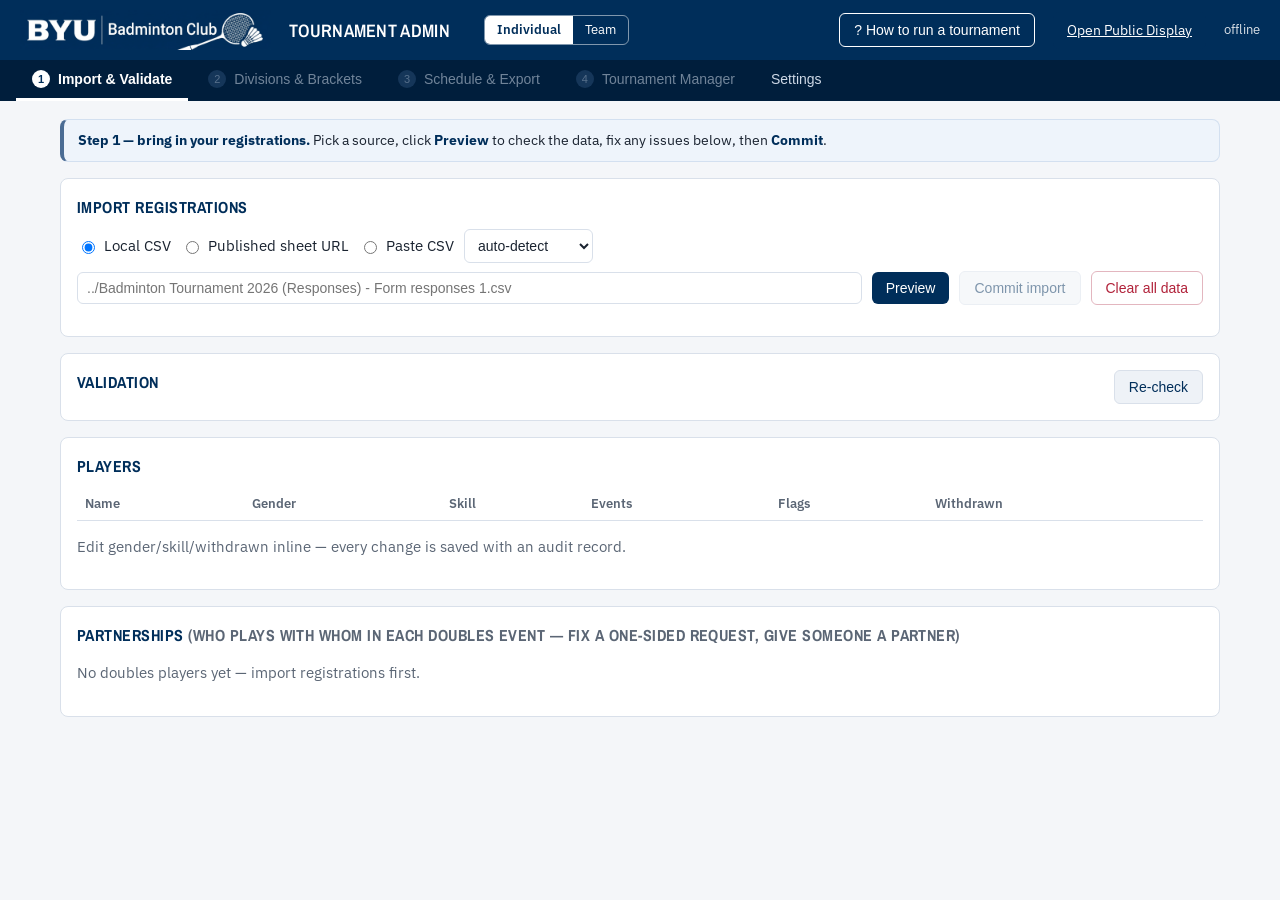
==== web/admin.html @ 0afbe43e "Show and edit partnerships per event on the import page. The import screen listed players with their" ====
<!DOCTYPE html>
<html lang="en">
<head>
  <meta charset="utf-8">
  <meta name="viewport" content="width=device-width, initial-scale=1">
  <title>BYU Badminton Tournament — Admin</title>
  <link rel="icon" href="assets/logo.png">
  <link rel="stylesheet" href="css/fonts.css">
  <link rel="stylesheet" href="css/app.css">
  <link rel="stylesheet" href="css/bracket.css">
</head>
<body>
  <header class="topbar">
    <img class="logo" src="assets/logo.png" alt="BYU Badminton Club">
    <span class="title">Tournament Admin</span>
    <span class="mode-toggle" id="mode-toggle" title="Individual events vs a team competition">
      <button data-mode="individual" class="active">Individual</button>
      <button data-mode="team">Team</button>
    </span>
    <span class="spacer"></span>
    <button class="btn ghost" id="btn-help" style="color:#fff;border-color:#fff">? How to run a tournament</button>
    <a class="btn ghost" href="/public" target="_blank" style="color:#fff;border-color:#fff">Open Public Display</a>
    <span class="status" id="status">connecting…</span>
  </header>

  <div class="modal-back" id="help-modal">
    <div class="modal" style="width:560px">
      <h3>How to run a tournament</h3>
      <ol class="help-list" style="font-size:14px;line-height:1.6">
        <li><b>Import &amp; Validate</b> — paste your published Google Sheet CSV URL (or a local file / pasted CSV), click <b>Preview</b>, review the validation list, fix any gender/skill inline, then <b>Commit</b>.</li>
        <li><b>Divisions &amp; Brackets</b> — click <b>Build divisions &amp; pairs</b>. Or make a <b>Custom bracket</b> by typing players in. Use <b>Plan</b> on a division to compare formats and time estimates, then approve one. Enter results by clicking a match. <b>Finalize</b> to lock a bracket.</li>
        <li><b>Schedule &amp; Export</b> — <b>Generate schedule</b> (warm-up/buffer/rest built in, no player double-booked), check for conflicts, and export CSVs.</li>
        <li><b>Settings</b> — set courts, day start, slot timing, and match format. These feed the scheduler and planner. No code needed.</li>
        <li>Open the <b>Public Display</b> on a second monitor — it mirrors everything live with Overview / Bracket / Standings / Schedule tabs.</li>
      </ol>
      <p class="muted">Tip: import a file from <code>sample_data/</code> to practice with fake data first.</p>
      <div class="actions"><button class="btn" data-act="close-help">Got it</button></div>
    </div>
  </div>

  <div class="tabs" id="tabs">
    <button data-tab="import" class="active"><span class="dot">1</span> Import &amp; Validate</button>
    <button data-tab="draw"><span class="dot">2</span> Divisions &amp; Brackets</button>
    <button data-tab="schedule"><span class="dot">3</span> Schedule &amp; Export</button>
    <button data-tab="manage"><span class="dot">4</span> Tournament Manager</button>
    <button data-tab="settings">Settings</button>
  </div>

  <main>
    <!-- IMPORT -->
    <section class="tab-panel active" id="tab-import">
      <div class="guide" id="guide-import">
        <div><b>Step 1 — bring in your registrations.</b> Pick a source, click
        <b>Preview</b> to check the data, fix any issues below, then <b>Commit</b>.
        <span id="guide-import-status"></span></div></div>
      <div class="card">
        <h2>Import registrations</h2>
        <div class="row">
          <label class="inline"><input type="radio" name="src" value="file" checked> Local CSV</label>
          <label class="inline"><input type="radio" name="src" value="url"> Published sheet URL</label>
          <label class="inline"><input type="radio" name="src" value="text"> Paste CSV</label>
          <select id="schema">
            <option value="auto">auto-detect</option>
            <option value="legacy">legacy form</option>
            <option value="strict">strict pair form</option>
          </select>
        </div>
        <div class="row" style="margin-top:8px">
          <input id="ref" style="flex:1;min-width:320px"
                 placeholder="../Badminton Tournament 2026 (Responses) - Form responses 1.csv">
          <button class="btn" id="btn-preview">Preview</button>
          <button class="btn secondary" id="btn-commit" disabled>Commit import</button>
          <button class="btn danger" id="btn-clear-import" style="margin-left:auto">Clear all data</button>
        </div>
        <p class="muted" id="import-stats"></p>
      </div>

      <div class="card">
        <h2>Validation <span id="val-counts" class="muted"></span>
          <button class="btn secondary no-print" id="btn-revalidate" style="float:right">Re-check</button></h2>
        <div id="issues"></div>
      </div>

      <div class="card">
        <h2>Players <span class="muted" id="player-count"></span></h2>
        <div style="max-height:420px;overflow:auto">
          <table id="players">
            <thead><tr><th>Name</th><th>Gender</th><th>Skill</th><th>Events</th>
              <th>Flags</th><th>Withdrawn</th></tr></thead>
            <tbody></tbody>
          </table>
        </div>
        <p class="muted">Edit gender/skill/withdrawn inline — every change is saved with an audit record.</p>
      </div>

      <div class="card" id="partnerships-card">
        <h2>Partnerships <span class="muted">(who plays with whom in each doubles event — fix a one-sided request, give someone a partner)</span></h2>
        <p class="explainer" id="partnerships-note"></p>
        <div id="partnerships-body"></div>
      </div>
    </section>

    <!-- DRAW -->
    <section class="tab-panel" id="tab-draw">
      <div class="guide" id="guide-draw">
        <div><b>Step 2 — build divisions and pick a format.</b> Build from imported
        data or make a <b>Custom bracket</b>. Hit <b>Plan</b> on a division to
        compare formats + times, approve one, then click matches to enter results.
        <span id="guide-draw-status"></span></div></div>

      <!-- TEAM MODE: entries kept intact; teams are bags of registrations -->
      <div id="team-panel" style="display:none">
        <div class="card">
          <h2>Team format <span class="muted">(what a team-vs-team tie plays)</span></h2>
          <div class="row">
            <label class="inline">Scope
              <select id="tf-scope">
                <option value="single">Single event</option>
                <option value="multi">Multi-event (Sudirman-style)</option>
              </select></label>
            <label class="inline" id="tf-single-wrap">Event
              <select id="tf-event"><option>MS</option><option>WS</option>
                <option>MD</option><option>WD</option><option selected>XD</option></select></label>
            <span id="tf-multi-wrap" style="display:none">Events:
              <label class="inline"><input type="checkbox" class="tf-ev" value="MS">MS</label>
              <label class="inline"><input type="checkbox" class="tf-ev" value="WS">WS</label>
              <label class="inline"><input type="checkbox" class="tf-ev" value="MD">MD</label>
              <label class="inline"><input type="checkbox" class="tf-ev" value="WD">WD</label>
              <label class="inline"><input type="checkbox" class="tf-ev" value="XD" checked>XD</label>
            </span>
          </div>
          <div class="row" style="margin-top:6px">
            <label class="inline">Play
              <select id="tf-play"><option value="sequential">Sequential (shared courts)</option>
                <option value="concurrent">Concurrent (dual-meet)</option></select></label>
            <label class="inline">Dead rubbers
              <select id="tf-dead"><option value="stop">Stop at clinch</option>
                <option value="all">Play all</option></select></label>
            <label class="inline">Rank teams by
              <select id="tf-rank"><option value="tie_wins">Ties won</option>
                <option value="league_points">League points</option>
                <option value="rubbers">Rubbers won</option></select></label>
            <label class="inline" id="tf-draw-wrap"><input type="checkbox" id="tf-draw"> Allow draws</label>
          </div>
          <p class="muted">A tie matches each team's entries by event and rank (strongest vs strongest); first to win the majority of rubbers wins. Uneven entry counts just play the matchable ones — the rest are flagged below.</p>
        </div>

        <div class="card">
          <h2>Team builder <span class="muted">(split the registrations into teams — pairs stay intact)</span></h2>
          <div class="row">
            <label class="inline">Teams <input id="tb-numteams" type="number" min="2" max="32" value="4" style="width:70px"></label>
            <label class="inline">or entries/team <input id="tb-persize" type="number" min="2" placeholder="opt" style="width:70px"></label>
            <label class="inline">Method
              <select id="tb-method">
                <option value="balanced">Balanced by rating (recommended)</option>
                <option value="snake">Snake draft by rating</option>
                <option value="random">Random</option>
                <option value="by_club">By club / school / company</option>
              </select></label>
            <label class="inline">Team type
              <select id="tb-type">
                <option value="mixed">Mixed</option>
                <option value="mens">Men's</option>
                <option value="womens">Women's</option>
                <option value="open">Open</option>
              </select></label>
            <label class="inline">Shuffle <input id="tb-seed" type="number" value="1" style="width:64px" title="Random shuffle number — same number reproduces the same random split"></label>
            <button class="btn" id="tb-preview">Preview teams</button>
          </div>
          <div class="row" style="margin-top:8px">
            <label class="inline">Event label <input id="tb-label" value="Team Event" style="width:180px"></label>
            <label class="inline">Draw format
              <select id="tb-format"><option>single_elim</option><option>double_elim</option>
                <option>round_robin</option><option>group_knockout</option></select></label>
            <button class="btn secondary" id="tb-commit">Create team division</button>
          </div>
          <div id="tb-grid"></div>
          <div id="tb-warnings"></div>
          <div id="tb-preview-out" class="team-preview"></div>
        </div>
      </div>

      <div id="indiv-build">
      <div class="card">
        <h2>Build divisions</h2>
        <div class="row">
          <label class="inline">Random seed (pairing): <input id="group-seed" type="number" value="2026" style="width:110px"></label>
          <button class="btn" id="btn-build">Build divisions &amp; pairs</button>
          <button class="btn danger" id="btn-clear-divisions" style="margin-left:auto">Clear divisions &amp; brackets</button>
        </div>
        <div id="group-notes" class="muted" style="margin-top:8px"></div>
      </div>

      <div class="card" id="pairs-card">
        <h2>Pairs <span class="muted">(check who plays with whom — move players, shuffle, re-pair)</span></h2>
        <div class="row">
          <label class="inline">Event <select id="pairs-event"></select></label>
          <label class="inline">Shuffle <input id="pairs-seed" type="number" value="1" style="width:70px" title="Same number reproduces the same shuffle"></label>
          <button class="btn secondary" id="pairs-shuffle">Shuffle this event</button>
          <button class="btn secondary" id="pairs-auto">Re-pair from registrations</button>
          <span class="muted" id="pairs-meta"></span>
        </div>
        <p class="explainer" id="pairs-note"></p>
        <div id="pairs-body"></div>
      </div>

      <div class="card">
        <h2>Custom bracket <span class="muted">(type players in yourself — no import needed)</span></h2>
        <div class="row">
          <label class="inline">Name <input id="cb-label" placeholder="e.g. Saturday Open" style="width:180px"></label>
          <label class="inline">Type
            <select id="cb-kind">
              <option value="player">Singles (players)</option>
              <option value="pair">Doubles (pairs)</option>
            </select></label>
          <label class="inline">Event
            <select id="cb-event"><option>MS</option><option>WS</option>
              <option>MD</option><option>WD</option><option>XD</option></select></label>
          <label class="inline">Format
            <select id="cb-format"><option>single_elim</option><option>double_elim</option>
              <option>round_robin</option><option>group_knockout</option></select></label>
        </div>
        <p class="explainer" id="cb-format-help"></p>
        <p class="muted" style="margin:8px 0 4px">One entrant per line. Singles: <code>First Last</code> or <code>First Last:skill</code>. Doubles: <code>Player A / Player B</code>.</p>
        <textarea id="cb-entries" rows="5" style="width:100%;font-family:monospace"
          placeholder="Alice Ace:8&#10;Bob Best:6&#10;Carol Lin:7&#10;Dan Kim:5"></textarea>
        <div class="row" style="margin-top:8px"><button class="btn" id="btn-custom">Create custom bracket</button></div>
        <p class="explainer" id="cb-note"></p>
      </div>
      </div><!-- /indiv-build -->

      <div class="card">
        <h2>Divisions</h2>
        <table id="divisions">
          <thead><tr><th>Event</th><th>Entries</th><th>Format</th><th>Seeding</th>
            <th>Seed #</th><th>Actions</th><th>State</th></tr></thead>
          <tbody></tbody>
        </table>
      </div>

      <div class="card">
        <h2>Compare formats <span class="muted" id="plan-div-label"></span></h2>
        <p class="muted">Click <b>Plan</b> on a division to preview every format filled with the real entries, with time estimates for your window.</p>
        <div class="row">
          <label class="inline">Start <input id="plan-start" type="time" value="17:00"></label>
          <label class="inline">End <input id="plan-end" type="time" value="21:00"></label>
          <label class="inline">Courts <input id="plan-courts" type="number" min="1" value="4" style="width:64px"></label>
          <label class="inline">Pools <input id="plan-pools" type="number" min="1" placeholder="auto" style="width:64px"></label>
          <button class="btn secondary" id="btn-recompare" disabled>Re-compare</button>
          <span class="muted" id="plan-meta"></span>
        </div>
        <!-- Team-only: finalize the point system; previews below show the rubbers -->
        <div id="plan-scoring" class="scoring-panel" style="display:none">
          <h4>Team tie &amp; point system</h4>
          <div class="row">
            <label class="inline">Tie format
              <select id="ps-tie">
                <option value="position">Position (rank vs rank)</option>
                <option value="cross">Cross-play (all vs all per event)</option>
              </select></label>
            <label class="inline">Match length
              <select id="ps-length">
                <option value="full">Full best-of-3 (to 21, cap 30)</option>
                <option value="quick">Quick single game</option>
              </select></label>
            <label class="inline"><input type="checkbox" id="ps-handicap"> Handicap weaker side</label>
          </div>
          <div class="row" id="ps-event-rules" style="gap:10px"></div>
          <div class="row">
            <label class="inline">Rank teams by
              <select id="ps-rank"><option value="tie_wins">Ties won</option>
                <option value="league_points">League points</option>
                <option value="rubbers">Rubbers won</option>
                <option value="points">Total points (aggregate)</option></select></label>
            <label class="inline" id="ps-wp-wrap">Win <input id="ps-wp" type="number" value="2" style="width:52px"></label>
            <label class="inline" id="ps-dp-wrap">Draw <input id="ps-dp" type="number" value="1" style="width:52px"></label>
            <label class="inline" id="ps-lp-wrap">Loss <input id="ps-lp" type="number" value="0" style="width:52px"></label>
            <label class="inline"><input type="checkbox" id="ps-draw"> Allow draws</label>
            <label class="inline">Rubbers
              <select id="ps-play"><option value="sequential">Sequential</option>
                <option value="concurrent">Concurrent</option></select></label>
            <label class="inline">Dead rubbers
              <select id="ps-dead"><option value="stop">Stop at clinch</option>
                <option value="all">Play all</option></select></label>
          </div>
          <p class="muted" id="ps-desc"></p>
        </div>
        <div id="plan-gallery" class="plan-gallery"></div>
      </div>

      <div class="card">
        <div class="print-header"><img src="assets/logo.png" style="height:36px"><b id="print-title"></b></div>
        <h2>Bracket <span class="muted" id="bracket-title"></span>
          <button class="btn secondary no-print" id="btn-print" style="float:right">Print</button></h2>
        <p class="muted no-print">Read-only preview — enter and edit scores in the <b>Tournament Manager</b> tab.</p>
        <div id="bracket"></div>
      </div>
    </section>

    <!-- SCHEDULE -->
    <section class="tab-panel" id="tab-schedule">
      <div class="guide" id="guide-schedule">
        <div><b>Step 3 — schedule and share.</b> Generate the schedule (warm-up,
        buffer, and rest are built in; no player is double-booked), resolve any
        conflicts, then export. <span id="guide-schedule-status"></span></div></div>
      <div class="card">
        <h2>Best tournament date <span class="muted">(from availability)</span></h2>
        <div id="best-dates" class="muted">Import data to see availability.</div>
      </div>
      <div class="card">
        <h2>Match schedule</h2>
        <div class="row">
          <button class="btn" id="btn-schedule">Generate schedule</button>
          <span class="muted" id="sched-meta"></span>
          <button class="btn danger" id="btn-clear-schedule" style="margin-left:auto">Clear schedule</button>
        </div>
        <div id="sched-stale"></div>
        <div id="sched-conflicts"></div>
        <div style="max-height:460px;overflow:auto;margin-top:8px">
          <table id="sched-table">
            <thead><tr><th>Time</th><th>Court</th><th>Division</th><th>Round</th>
              <th>Match</th></tr></thead>
            <tbody></tbody>
          </table>
        </div>
      </div>
      <div class="card">
        <h2>Export CSV</h2>
        <div class="row">
          <a class="btn secondary" href="/api/export/csv?what=roster">Roster</a>
          <a class="btn secondary" href="/api/export/csv?what=schedule_time">Schedule (by time)</a>
          <a class="btn secondary" href="/api/export/csv?what=schedule_court">Schedule (by court)</a>
          <a class="btn secondary" href="/api/export/csv?what=standings">Standings</a>
          <a class="btn secondary" href="/api/export/csv?what=results">Results</a>
        </div>
      </div>
    </section>

    <!-- SETTINGS -->
    <section class="tab-panel" id="tab-settings">
      <div class="guide">
        <div><b>Adjust anything here — no code.</b> Courts, day start, slot timing,
        and match format feed the scheduler and the format planner.</div></div>
      <div class="card">
        <h2>Tournament settings <span class="muted">(saved to this tournament — no code needed)</span></h2>
        <div class="row" style="gap:18px;flex-wrap:wrap">
          <label class="inline">Courts <input id="set-courts" type="number" min="1" style="width:70px"></label>
          <label class="inline">Day start <input id="set-daystart" type="time" style="width:120px"></label>
          <label class="inline">Day end <input id="set-dayend" type="time" style="width:120px"></label>
          <label class="inline">Rest between matches (min) <input id="set-rest" type="number" min="0" style="width:70px"></label>
        </div>
        <h3 style="margin:14px 0 4px;color:var(--navy);font-size:14px">Slot timing (minutes)</h3>
        <div class="row" style="gap:18px">
          <label class="inline">Warm-up <input id="set-warmup" type="number" min="0" style="width:70px"></label>
          <label class="inline">Play <input id="set-play" type="number" min="1" style="width:70px"></label>
          <label class="inline">Buffer <input id="set-buffer" type="number" min="0" style="width:70px"></label>
          <span class="muted" id="set-slot"></span>
        </div>
        <h3 style="margin:14px 0 4px;color:var(--navy);font-size:14px">Knockout match format (best-of-N)</h3>
        <div class="row" style="gap:18px">
          <label class="inline">Best of <input id="set-bestof" type="number" min="1" style="width:70px"></label>
          <label class="inline">Points to <input id="set-points" type="number" min="1" style="width:70px"></label>
          <label class="inline">Hard cap <input id="set-cap" type="number" min="1" style="width:70px"></label>
        </div>
        <h3 style="margin:14px 0 4px;color:var(--navy);font-size:14px">Pool / round-robin timing <span class="muted" style="font-weight:400">(short single timed games, back-to-back)</span></h3>
        <div class="row" style="gap:18px">
          <label class="inline">Warm-up <input id="set-pwarmup" type="number" min="0" style="width:70px"></label>
          <label class="inline">Play <input id="set-pplay" type="number" min="1" style="width:70px"></label>
          <label class="inline">Buffer <input id="set-pbuffer" type="number" min="0" style="width:70px"></label>
          <span class="muted" id="set-pslot"></span>
        </div>
        <div class="row" style="margin-top:14px">
          <button class="btn" id="btn-save-settings">Save settings</button>
          <span class="muted">These feed the scheduler and the format planner.</span>
        </div>
      </div>
    </section>

    <!-- TOURNAMENT MANAGER -->
    <section class="tab-panel" id="tab-manage">
      <div class="guide"><div><b>Run the tournament here.</b> Use the
        <b>Court board</b> to drag ready matches onto courts and score them live,
        or the <b>Division view</b> to score on the bracket and read standings.</div></div>
      <div class="tabs" id="msubnav" style="border-radius:8px;margin-bottom:14px">
        <button data-mv="board" class="active">Court board (live)</button>
        <button data-mv="division">Division view</button>
      </div>

      <div id="mview-board">
        <div class="card">
          <h2>Court board <span class="muted">— drag a ready match onto a court, enter its score, then click Approve to record it. Knockout QF/SF/final matches use the center courts (marked below); every other match can use any court.</span>
            <button class="btn secondary no-print" id="board-refresh" style="float:right">Refresh</button></h2>
          <div class="board-layout">
            <div id="court-grid" class="court-grid"></div>
            <div class="court-queue-wrap">
              <h4>All ready matches <span class="muted" id="queue-count"></span> <span class="muted" style="font-weight:400;text-transform:none;letter-spacing:0">— or use each court's dropdown for its recommended next match</span></h4>
              <div id="court-queue" class="court-queue"></div>
              <h4 style="margin-top:16px">Upcoming knockout <span class="muted" id="upcoming-count"></span> <span class="muted" style="font-weight:400;text-transform:none;letter-spacing:0">— fills in automatically as pools finish; becomes draggable once both sides are set</span></h4>
              <div id="court-upcoming" class="court-queue"></div>
              <h4 style="margin-top:16px">Completed <span class="muted" id="done-count"></span></h4>
              <div id="court-completed" class="court-completed"></div>
            </div>
          </div>
        </div>
      </div>

      <div id="mview-division" style="display:none">
      <div class="card no-print">
        <div class="row">
          <label class="inline">Division <select id="mg-div"></select></label>
          <button class="btn secondary" id="mg-refresh">Refresh</button>
          <span class="muted" id="mg-meta"></span>
          <button class="btn danger" id="mg-clear-scores" style="margin-left:auto">Clear scores</button>
        </div>
      </div>
      <div class="card">
        <div class="print-header"><img src="assets/logo.png" style="height:36px"><b id="mg-print-title"></b></div>
        <h2>Scores <span class="muted">— type in the boxes; results save automatically and advance winners</span>
          <button class="btn secondary no-print" id="mg-print" style="float:right">Print</button></h2>
        <div id="mg-bracket"></div>
      </div>
      <div class="card" id="mg-standings-card">
        <h2>Standings</h2>
        <div id="mg-standings"></div>
      </div>
      <div class="card">
        <h2>Current &amp; up next</h2>
        <div id="mg-queue"></div>
      </div>
      <div class="card">
        <h2>Schedule</h2>
        <div id="mg-schedule"></div>
      </div>
      </div><!-- /mview-division -->
    </section>
  </main>

  <script src="js/api.js"></script>
  <script src="js/bracket.js"></script>
  <script src="js/admin.js"></script>
</body>
</html>
---- web/css/fonts.css ----
/* Self-hosted BYU-style fonts (generated by fetch_fonts.py) */
@font-face{font-family:'IBM Plex Sans';font-style:normal;font-weight:400;font-display:swap;src:url('../assets/fonts/ibm-plex-sans-latin-400.woff2') format('woff2');}
@font-face{font-family:'IBM Plex Sans';font-style:normal;font-weight:500;font-display:swap;src:url('../assets/fonts/ibm-plex-sans-latin-500.woff2') format('woff2');}
@font-face{font-family:'IBM Plex Sans';font-style:normal;font-weight:600;font-display:swap;src:url('../assets/fonts/ibm-plex-sans-latin-600.woff2') format('woff2');}
@font-face{font-family:'IBM Plex Sans';font-style:normal;font-weight:700;font-display:swap;src:url('../assets/fonts/ibm-plex-sans-latin-700.woff2') format('woff2');}
@font-face{font-family:'Archivo Narrow';font-style:normal;font-weight:600;font-display:swap;src:url('../assets/fonts/archivo-narrow-latin-600.woff2') format('woff2');}
@font-face{font-family:'Archivo Narrow';font-style:normal;font-weight:700;font-display:swap;src:url('../assets/fonts/archivo-narrow-latin-700.woff2') format('woff2');}
---- web/css/app.css ----
/* BYU Badminton Club theme. Navy sampled from the club logo (#002E5A). */
:root {
  --navy: #002E5A;
  --navy-dark: #001E3C;
  --navy-2: #063a6e;
  --royal: #0047BA;          /* BYU royal-blue accent (eyebrow labels, headers) */
  --accent: #4A6C94;
  --white: #FFFFFF;
  --bg: #f4f6f9;
  --panel: #ffffff;
  --line: #d9e0ea;
  --text: #1a2330;
  --muted: #5b6675;
  --ok: #1a7f4b;
  --warn: #b06a00;
  --err: #b1223a;
  /* BYU-style free fonts: IBM Plex Sans (body) + Archivo Narrow (headers).
     Self-hosted via css/fonts.css (run web/assets/fonts/fetch_fonts.py to
     refresh). Falls back to system fonts if the files aren't present. */
  --sans: "IBM Plex Sans", "Segoe UI", system-ui, -apple-system, Arial, sans-serif;
  --head: "Archivo Narrow", "Arial Narrow", "IBM Plex Sans", Arial, sans-serif;
}
* { box-sizing: border-box; }
body {
  margin: 0; background: var(--bg); color: var(--text);
  font: 15px/1.5 var(--sans);
}
/* Headers: Archivo Narrow, ALL CAPS, royal blue (lighter than the navy bar). */
h1, h2, h3, .card h2, .modal h3, header.topbar .title {
  font-family: var(--head); font-weight: 700; text-transform: uppercase;
  letter-spacing: .03em;
}
.card h2, .modal h3, h1, h2, h3 { color: var(--royal); }
header.topbar {
  background: var(--navy); color: var(--white);
  display: flex; align-items: center; gap: 18px;
  padding: 10px 20px; box-shadow: 0 2px 6px rgba(0,0,0,.2);
}
header.topbar img.logo { height: 40px; width: auto; display: block; }
header.topbar .title { font-size: 18px; font-weight: 600; letter-spacing: .3px; }
header.topbar .spacer { flex: 1; }
header.topbar .status { font-size: 13px; opacity: .85; }

.tabs { display: flex; gap: 4px; background: var(--navy-dark); padding: 0 16px; }
.tabs button {
  background: transparent; color: #cdd8e6; border: 0; padding: 10px 16px;
  cursor: pointer; font-size: 14px; border-bottom: 3px solid transparent;
  display: inline-flex; align-items: center; gap: 8px;
}
.tabs button.active { color: #fff; border-bottom-color: var(--white); font-weight: 600; }
.tabs button .dot {
  width: 18px; height: 18px; border-radius: 50%; font-size: 11px; line-height: 18px;
  text-align: center; background: #274a72; color: #9fb4cd;
}
.tabs button.done .dot { background: var(--ok); color: #fff; }
.tabs button.current .dot { background: #fff; color: var(--navy); }
.tabs button.locked { opacity: .55; }

/* Contextual guide banner shown at the top of each step */
.guide {
  display: flex; align-items: flex-start; gap: 10px; background: #eef4fb;
  border: 1px solid #d3e0f0; border-left: 4px solid var(--accent);
  border-radius: 8px; padding: 10px 14px; margin-bottom: 16px; font-size: 14px;
}
.guide .g-ico { font-size: 18px; line-height: 1.3; }
.guide b { color: var(--navy); }
.guide.locked { background: #fdf3e0; border-left-color: var(--warn); }
.help-list { margin: 6px 0 0 0; padding-left: 18px; }
.help-list li { margin: 3px 0; }
.explainer { font-size: 12.5px; color: var(--muted); margin: 6px 0 0; }
#cb-note:not(:empty) { color: var(--warn); }

main { padding: 18px 20px; max-width: 1200px; margin: 0 auto; }
.tab-panel { display: none; }
.tab-panel.active { display: block; }

.card {
  background: var(--panel); border: 1px solid var(--line); border-radius: 8px;
  padding: 16px; margin-bottom: 16px;
}
.card h2 { margin: 0 0 10px; font-size: 16px; color: var(--navy); }
.row { display: flex; flex-wrap: wrap; gap: 10px; align-items: center; }

button.btn, .btn {
  background: var(--navy); color: #fff; border: 0; border-radius: 6px;
  padding: 8px 14px; cursor: pointer; font-size: 14px;
}
button.btn:hover { background: var(--navy-2); }
button.btn.secondary { background: #eef2f7; color: var(--navy); border: 1px solid var(--line); }
button.btn.ghost { background: transparent; color: var(--navy); border: 1px solid var(--accent); }
button.btn.danger, .btn.danger { background: #fff; color: var(--err); border: 1px solid #e3b6bf; }
button.btn.danger:hover, .btn.danger:hover { background: #fbe3e7; }
button.btn:disabled { opacity: .5; cursor: not-allowed; }

/* Current / up-next queue */
.queue-cols { display: flex; flex-wrap: wrap; gap: 20px; }
.queue-col { flex: 1; min-width: 240px; }
.queue-col h4 { margin: 0 0 6px; font-size: 12px; text-transform: uppercase;
  letter-spacing: .08em; color: var(--royal); font-family: var(--head); }
.queue-item { padding: 6px 10px; border: 1px solid var(--line); border-radius: 6px;
  margin: 4px 0; font-size: 13px; background: #fff; }
.queue-item.ready { border-left: 3px solid var(--ok); }
.queue-item.next { border-left: 3px solid var(--accent); color: var(--muted); }
.queue-item .rd { color: var(--royal); font-size: 11px; text-transform: uppercase; letter-spacing: .05em; }

input, select {
  padding: 7px 9px; border: 1px solid var(--line); border-radius: 6px;
  font-size: 14px; background: #fff; color: var(--text);
}
label.inline { display: inline-flex; align-items: center; gap: 6px; }

table { border-collapse: collapse; width: 100%; font-size: 13px; }
th, td { text-align: left; padding: 6px 8px; border-bottom: 1px solid var(--line); }
th { color: var(--muted); font-weight: 600; }
tr:hover td { background: #f7fafd; }

.badge { display: inline-block; padding: 1px 8px; border-radius: 10px; font-size: 12px; }
.badge.err  { background: #fbe3e7; color: var(--err); }
.badge.warn { background: #fdf0dd; color: var(--warn); }
.badge.info { background: #e6eefb; color: var(--navy); }
.badge.ok   { background: #e3f4ea; color: var(--ok); }
.badge.stub { background: #efe3fb; color: #6a2fb0; }

.issue { padding: 6px 8px; border-left: 4px solid var(--line); margin: 4px 0; background: #fafbfd; }
.issue.error   { border-left-color: var(--err); }
.issue.warning { border-left-color: var(--warn); }
.issue.info    { border-left-color: var(--accent); }
.issue .sugg { color: var(--muted); font-style: italic; }

.muted { color: var(--muted); }

/* Live scoring rows */
.score-match { display: flex; align-items: center; gap: 16px; border: 1px solid var(--line);
  border-radius: 8px; padding: 8px 12px; margin: 6px 0; background: #fff; }
.score-match.done { border-color: #cfe3d6; background: #f7fbf8; }
.sm-rows { display: grid; grid-template-columns: 1fr auto; gap: 5px 14px;
  align-items: center; flex: 1; }
.sm-team { font-size: 14px; }
.sm-team.swin { font-weight: 700; color: var(--ok); }
.sm-team .seed { color: var(--muted); font-size: 11px; }
.sm-inputs { display: flex; gap: 6px; }
.sm-inputs .gin { width: 50px; text-align: center; padding: 6px; }
.sm-save { align-self: center; white-space: nowrap; }

/* Court board (live): courts across the top, ready queue below. */
.board-layout { display: block; }
.court-grid { display: grid; grid-template-columns: repeat(4, 1fr); gap: 12px; margin-bottom: 18px; }
.court-tile { border: 1px solid var(--line); border-radius: 8px; background: #fff;
  position: relative; display: flex; flex-direction: column; overflow: hidden; }
.court-tile .court-hd { padding: 8px 10px 0; }
.court-body { padding: 6px 10px 8px; flex: 1 1 auto; min-height: 60px; }
.ondeck-tab { background: #eef1f5; border-top: 1px solid var(--line); padding: 5px 10px;
  font-size: 11px; text-transform: uppercase; letter-spacing: .05em; color: var(--muted);
  cursor: pointer; display: flex; justify-content: space-between; align-items: center; }
.ondeck-tab:hover { background: #e5eaf1; }
.ondeck-panel { display: none; background: #f7f9fc; padding: 4px 10px 8px; border-top: 1px solid var(--line); }
.ondeck-panel.open { display: block; }
.od-item { font-size: 12px; padding: 4px 6px; border: 1px solid var(--line); border-radius: 5px;
  margin: 3px 0; background: #fff; cursor: pointer; }
.od-item:hover { border-color: var(--royal); }
.od-item.waiting { opacity: .55; }
.od-item .od-r { color: var(--royal); font-size: 10px; text-transform: uppercase; letter-spacing: .04em; }
.court-tile.center { border-color: var(--royal); background: #f5f8fe; }
.court-tile.dragover { outline: 2px dashed var(--royal); outline-offset: 2px; }
.court-tile.valid-target { outline: 2px dashed var(--ok); outline-offset: 2px; cursor: pointer; }
.court-tile.valid-target .court-open { color: var(--ok); }
.court-tile .court-hd { font-size: 12px; font-weight: 700; color: var(--navy);
  display: flex; justify-content: space-between; align-items: center; }
.court-tile .court-hd .badge { font-weight: 600; }
.court-tile .court-open { color: var(--muted); font-size: 12px; margin-top: 6px; font-style: italic; }
.court-tile .court-pick { width: 100%; margin-top: 8px; font-size: 12px; padding: 5px; }
.court-tile .cm-div { font-size: 11px; color: var(--royal); text-transform: uppercase; letter-spacing: .05em; margin-top: 4px; }
.court-tile .cm-side { font-size: 13px; display: flex; justify-content: space-between; align-items: center; gap: 8px; margin: 2px 0; }
.court-tile .cm-side .nm { min-width: 0; overflow-wrap: anywhere; }
.court-tile .cm-side .games { display: inline-flex; gap: 4px; flex: 0 0 auto; white-space: nowrap; align-items: center; }
.court-tile .cm-side .gin { width: 30px; height: 22px; padding: 0; text-align: center; font-size: 12px;
  border: 1px solid var(--line); border-radius: 3px; -moz-appearance: textfield; }
.court-tile .cm-side .gin::-webkit-outer-spin-button,
.court-tile .cm-side .gin::-webkit-inner-spin-button { -webkit-appearance: none; margin: 0; }
.court-tile .cm-side .gin.gwin { background: var(--navy); color: #fff;
  border-color: var(--navy); font-weight: 600; }
.court-tile .cm-approve { margin-top: 6px; width: 100%; }
.court-tile .cm-winline { margin-top: 5px; font-size: 12px; color: var(--navy); font-weight: 600; }
.court-tile .cm-clear { position: absolute; top: -8px; right: -8px; width: 20px; height: 20px;
  border-radius: 50%; border: 1px solid var(--line); background: #fff; color: var(--err);
  cursor: pointer; font-size: 13px; line-height: 1; padding: 0; }
.court-queue-wrap { width: 100%; }
.court-queue-wrap h4 { color: var(--royal); font-family: var(--head); text-transform: uppercase;
  letter-spacing: .06em; font-size: 13px; margin: 0 0 8px; }
.court-queue { display: flex; flex-wrap: wrap; gap: 8px; }
.qchip { border: 1px solid var(--line); border-left: 3px solid var(--accent); border-radius: 6px;
  padding: 6px 9px; font-size: 13px; background: #fff; cursor: grab; width: 300px; }
.qchip.knockout { border-left-color: var(--royal); }
.qchip.selected { outline: 2px solid var(--royal); outline-offset: 1px; }
.qchip:active { cursor: grabbing; }
.qchip .q-div { font-size: 11px; color: var(--royal); text-transform: uppercase; letter-spacing: .05em; }
.qchip.ondeck { background: #f4f6f9; border-left-color: var(--muted); }
.qchip.upcoming { background: #f7f8fa; border-left-color: #b9c0cc; border-style: dashed;
  color: #667; cursor: default; }
.qchip.upcoming .q-div { color: #8a93a3; }

/* Individual / Team mode toggle in the top bar */
.mode-toggle { display: inline-flex; margin-left: 16px; border: 1px solid rgba(255,255,255,.5);
  border-radius: 6px; overflow: hidden; }
.mode-toggle button { background: transparent; color: #fff; border: 0; padding: 4px 12px;
  font: inherit; font-size: 13px; cursor: pointer; }
.mode-toggle button.active { background: #fff; color: var(--navy); font-weight: 600; }

/* Team builder preview */
.team-preview { display: flex; flex-wrap: wrap; gap: 12px; margin-top: 12px; }
.team-card { border: 1px solid var(--line); border-radius: 6px; min-width: 240px; flex: 1 1 240px; }
.team-card h4 { margin: 0; background: var(--navy); color: #fff; padding: 6px 10px;
  border-radius: 6px 6px 0 0; font-size: 13px; display: flex; justify-content: space-between; }
.team-card.short h4 { background: #b45309; }
.team-card ul { margin: 0; padding: 6px 10px; list-style: none; font-size: 13px; }
.team-card li { display: flex; justify-content: space-between; padding: 1px 0; }
.team-card li .g { color: var(--muted); font-size: 11px; }
.team-card .gap { padding: 4px 10px; color: #b45309; font-size: 12px; }
#tb-warnings .warn { background: #fff4e0; border-left: 3px solid #e08a00; padding: 6px 10px;
  border-radius: 4px; margin: 8px 0; font-size: 13px; }
.grid-table { font-size: 13px; margin: 10px 0; }
.grid-table th, .grid-table td { padding: 3px 10px; text-align: center; }
.grid-table td:first-child, .grid-table th:first-child { text-align: left; }
.grid-table td.short { background: #fff4e0; color: #b45309; font-weight: 600; }
.team-card .tc-body { padding: 6px 10px; }
.ev-group { margin-bottom: 6px; }
.ev-h { font-size: 11px; text-transform: uppercase; letter-spacing: .05em; color: var(--royal); }
.ev-e { display: flex; justify-content: space-between; font-size: 13px; }
.ev-e .g { color: var(--muted); font-size: 11px; }
.scoring-panel { background: #f4f6f9; border: 1px solid var(--line); border-radius: 6px;
  padding: 8px 12px; margin: 8px 0; }
.scoring-panel h4 { margin: 0 0 6px; color: var(--royal); font-family: var(--head);
  text-transform: uppercase; letter-spacing: .04em; font-size: 13px; }
.scoring-line { font-size: 12px; color: var(--navy); background: #eef3fb;
  border-radius: 4px; padding: 4px 8px; margin: 4px 0; }

/* Team tie cards (manager + public) */
.tie-round { display: inline-block; vertical-align: top; margin: 0 10px 10px 0; min-width: 300px; }
.tie-round > h4 { color: var(--royal); font-family: var(--head); text-transform: uppercase;
  letter-spacing: .04em; font-size: 13px; margin: 0 0 6px; }
.tie-card { border: 1px solid var(--line); border-radius: 6px; margin-bottom: 10px; }
.tie-head { display: flex; justify-content: space-between; align-items: center; padding: 6px 10px;
  background: #f4f6f9; border-radius: 6px 6px 0 0; }
.tie-head .tside { font-weight: 600; }
.tie-head .tside.win { color: var(--navy); }
.tie-tally { font-family: var(--head); font-size: 16px; color: var(--navy); }
/* Two-column tie grid: label | Team 1 cell | Team 2 cell */
.tie-grid { display: grid; grid-template-columns: 84px 1fr 1fr; gap: 4px 8px;
  padding: 6px 10px 10px; align-items: center; }
.tie-grid .tg-h { font-size: 11px; font-weight: 600; text-transform: uppercase;
  letter-spacing: .04em; padding-bottom: 2px; border-bottom: 1px solid var(--line); }
.tie-grid .tg-rl { grid-column: 1; color: var(--royal); font-size: 10px;
  text-transform: uppercase; letter-spacing: .04em; }
.tie-grid .tg-cell { display: flex; justify-content: space-between; align-items: center;
  gap: 6px; font-size: 13px; padding: 2px 4px 2px 6px; border-left: 3px solid var(--line);
  border-radius: 3px; }
.tie-grid .tg-cell:nth-child(3n+2) { border-left-color: var(--c1); }
.tie-grid .tg-cell:nth-child(3n+0) { border-left-color: var(--c2); }
.tie-grid .tg-cell.win { background: #eef7f1; font-weight: 600; }
.tie-grid .tg-cell .nm { min-width: 0; overflow-wrap: anywhere; }
.tie-grid .tg-cell .games { display: inline-flex; gap: 3px; flex: 0 0 auto; }
.tie-grid .gin { width: 26px; height: 22px; padding: 0; text-align: center; font-size: 12px;
  border: 1px solid var(--line); border-radius: 3px; -moz-appearance: textfield; }
.tie-grid .gin::-webkit-outer-spin-button,
.tie-grid .gin::-webkit-inner-spin-button { -webkit-appearance: none; margin: 0; }
.tie-grid .gbox { display: inline-block; min-width: 20px; text-align: center; font-size: 12px;
  padding: 1px 3px; border: 1px solid var(--line); border-radius: 3px; }
.tie-grid .gbox.gwin { background: var(--navy); color: #fff; font-weight: 600; border-color: var(--navy); }
.team-dot { display: inline-block; width: 9px; height: 9px; border-radius: 50%;
  margin-right: 6px; vertical-align: 0; }
.qchip .ondeck-tag { color: var(--muted); font-style: italic; text-transform: none; letter-spacing: 0; }
.court-queue .hint { width: 100%; margin: 0 0 4px; }
.court-completed { display: flex; flex-direction: column; gap: 3px; max-height: 240px; overflow: auto; }
.done-row { font-size: 13px; padding: 3px 0; border-bottom: 1px solid var(--line); }
.done-row .dr-div { color: var(--royal); font-size: 11px; text-transform: uppercase; letter-spacing: .05em; margin-right: 6px; }
.done-row b { color: var(--ok); }
.pill { font-size: 12px; padding: 2px 7px; border: 1px solid var(--line); border-radius: 10px; }

/* Modal for result entry */
.modal-back {
  position: fixed; inset: 0; background: rgba(0,20,40,.45);
  display: none; align-items: center; justify-content: center; z-index: 50;
}
.modal-back.show { display: flex; }
.modal { background: #fff; border-radius: 10px; padding: 20px; width: 420px; max-width: 92vw; }
.modal h3 { margin: 0 0 12px; color: var(--navy); }
.modal .game-row { display: flex; align-items: center; gap: 10px; margin: 6px 0; }
.modal .game-row span { width: 60px; color: var(--muted); }
.modal .game-row input { width: 70px; text-align: center; }
.modal .actions { display: flex; justify-content: flex-end; gap: 8px; margin-top: 14px; }

.toast {
  position: fixed; bottom: 18px; left: 50%; transform: translateX(-50%);
  background: var(--navy-dark); color: #fff; padding: 10px 16px; border-radius: 8px;
  opacity: 0; transition: opacity .2s; pointer-events: none; z-index: 60;
}
.toast.show { opacity: 1; }
.toast.err { background: var(--err); }

/* Phones: keep the header, step tabs and cards inside the viewport. */
@media (max-width: 760px) {
  header.topbar { padding: 8px 10px; gap: 10px; flex-wrap: wrap; }
  header.topbar .spacer { display: none; }
  header.topbar img.logo { height: 30px; }
  header.topbar .title {
    font-size: 14px; min-width: 0; overflow: hidden;
    text-overflow: ellipsis; white-space: nowrap;
  }
  header.topbar .status { display: none; }
  .tabs { padding: 0 6px; overflow-x: auto; }
  .tabs button { padding: 9px 10px; font-size: 13px; white-space: nowrap; }
  main { padding: 12px 10px; }
  .card { padding: 12px; }
  .row { flex-wrap: wrap; }
  body { font-size: 14px; }
}

/* Pairs editor */
.partner-event { margin: 16px 0 8px; }
.partner-event:first-child { margin-top: 6px; }
.partner-head { display: flex; gap: 10px; align-items: baseline; margin-bottom: 4px; }
.partner-scroll { max-height: 430px; overflow: auto; }
table.partners { min-width: 900px; }
table.partners td, table.partners th { vertical-align: top; white-space: nowrap; }
table.partners th:nth-child(7), table.partners td.status-cell { width: 220px; white-space: normal; }
table.partners select { min-width: 205px; max-width: 300px; }
.partner-note { color: var(--muted); font-size: 12px; margin-top: 2px; max-width: 300px; }

.pair-row { display: flex; align-items: center; gap: 8px; flex-wrap: wrap; margin: 4px 0; }
.pair-row select { min-width: 185px; }
.pair-row.locked select { opacity: .72; }
.pair-x { color: var(--muted); font-weight: 700; }
.pair-issue { color: var(--warn); font-size: 12.5px; }
.pair-unpaired { margin-top: 10px; font-size: 13.5px; }
.pair-chip { display: inline-block; background: #eef4fb; border: 1px solid var(--line);
  border-radius: 12px; padding: 2px 9px; margin: 3px 4px 0 0; font-size: 13px; }
---- web/css/bracket.css ----
/* Visual bracket tree. Rounds are columns; matches within a round are spaced
   evenly so a later round's match centers between its two feeders. Elbow
   connectors are drawn with borders. Prints cleanly (see @media print). */
.bracket-wrap { overflow-x: auto; padding: 8px 2px 16px; }
.bracket { display: flex; gap: 0; min-width: max-content; }
.round {
  display: flex; flex-direction: column; justify-content: space-around;
  min-width: 210px; padding: 0 22px 0 0; position: relative;
}
.round-title {
  position: sticky; top: 0; text-align: center; font-size: 11.5px;
  text-transform: uppercase; letter-spacing: .09em; color: var(--royal);
  font-weight: 700; margin-bottom: 8px; font-family: var(--sans);
}
.match {
  position: relative; background: #fff; border: 1px solid var(--line);
  border-radius: 6px; margin: 8px 0; box-shadow: 0 1px 2px rgba(0,0,0,.05);
}
.match .side {
  display: flex; justify-content: space-between; align-items: center;
  padding: 6px 9px; font-size: 13px; border-bottom: 1px solid var(--line);
}
/* Fixed heights so the coordinate tree layout aligns exactly (BOX_H=54). */
.bracket-tree { position: relative; }
.bracket-tree .match { margin: 0; height: 54px; }
.bracket-tree .match .side { height: 27px; box-sizing: border-box; padding: 4px 9px; }
.bracket-tree svg { position: absolute; left: 0; top: 0; pointer-events: none; }
.seg-heading { margin: 14px 0 4px; font-size: 12px; font-weight: 700;
  color: var(--royal); text-transform: uppercase; letter-spacing: .08em;
  font-family: var(--sans); }
.match .side:last-child { border-bottom: 0; }
.match .side { align-items: center; }
/* Names may wrap; score boxes must NOT wrap and stay centred beside the name. */
.match .side .nm { min-width: 0; overflow-wrap: anywhere; }
.match .side .seed { color: var(--muted); font-size: 11px; margin: 0 6px 0 4px; flex: none; }
.match .side .games { display: inline-flex; gap: 3px; margin-left: auto;
  flex: 0 0 auto; white-space: nowrap; align-items: center; }
/* Inside the fixed-height tree, keep names to a single line (ellipsis). */
.bracket-tree .match .side .nm { white-space: nowrap; overflow: hidden;
  text-overflow: ellipsis; max-width: 96px; }
.match .side .gbox {
  min-width: 20px; text-align: center; font-size: 12px; color: var(--muted);
  background: #eef1f5; border-radius: 3px; padding: 0 3px;
  font-variant-numeric: tabular-nums;
}
.match .side .gbox.gwin { background: var(--navy); color: #fff; font-weight: 600; }
.match .side .games .gin {
  width: 30px; height: 22px; padding: 0; text-align: center; font-size: 12px;
  border: 1px solid var(--line); border-radius: 3px; background: #fff;
  font-variant-numeric: tabular-nums; -moz-appearance: textfield;
}
.match .side .games .gin:focus { border-color: var(--royal); outline: none;
  box-shadow: 0 0 0 2px rgba(0,71,186,.2); }
/* Winner's game boxes once the match is decided (matches the public view). */
.match .side .games .gin.gwin { background: var(--navy); color: #fff;
  border-color: var(--navy); font-weight: 600; }
/* No spinner arrows on the score boxes. */
.match .side .games .gin::-webkit-outer-spin-button,
.match .side .games .gin::-webkit-inner-spin-button { -webkit-appearance: none; margin: 0; }
.match.scoring { cursor: default; position: relative; }
.match .clear-x {
  position: absolute; top: -8px; right: -8px; width: 18px; height: 18px;
  border-radius: 50%; border: 1px solid var(--line); background: #fff;
  color: var(--err); font-size: 12px; line-height: 1; cursor: pointer; padding: 0;
  display: none; z-index: 3;
}
.match.scoring.done:hover .clear-x { display: block; }
.bracket-tree .match.scoring .side .nm { max-width: 74px; }
.match .side.win { background: #eef7f1; font-weight: 600; }
.match .side.win .nm { color: var(--ok); }
.match .side.tbd { color: #9aa6b4; font-style: italic; }
.match .side.bye { color: #9aa6b4; }
.match.ready { border-color: var(--accent); box-shadow: 0 0 0 2px rgba(74,108,148,.25); }
.match.done  { border-color: #cfe3d6; }
.match.editable { cursor: pointer; }
.match.editable:hover { box-shadow: 0 0 0 2px rgba(74,108,148,.4); }
.match .seedno { display: inline-block; min-width: 16px; color: var(--accent); font-size: 11px; margin-right: 4px; }

.champion-line { margin: 6px 0 0; font-size: 14px; color: var(--navy); }
.champion-line b { color: var(--ok); }

.standings-wrap { display: flex; flex-wrap: wrap; gap: 14px; margin: 10px 0 14px; }
.standings { border: 1px solid var(--line); border-radius: 6px; min-width: 260px; }
.standings-title { background: var(--navy); color: #fff; padding: 5px 10px; font-size: 13px; font-weight: 600; border-radius: 6px 6px 0 0; }
.standings table { font-size: 13px; }
.standings th, .standings td { padding: 4px 8px; }
.standings tr.adv td { background: #eef7f1; font-weight: 600; }
.standings tr.adv td:first-child { border-left: 3px solid var(--ok); }
.standings tr.wild td { background: #fff4e0; font-weight: 600; }
.standings tr.wild td:first-child { border-left: 3px solid #e08a00; }
.standings-legend { flex-basis: 100%; font-size: 12px; color: #555; margin-top: 2px; }
.standings-legend em { color: #777; }
.standings-legend .key { display: inline-block; width: 11px; height: 11px; border-radius: 2px;
  vertical-align: -1px; margin: 0 4px 0 12px; }
.standings-legend .key:first-child { margin-left: 0; }
.standings-legend .key.adv { background: #eef7f1; border-left: 3px solid var(--ok); }
.standings-legend .key.wild { background: #fff4e0; border-left: 3px solid #e08a00; }

/* Planner: format comparison gallery */
.plan-gallery { display: flex; flex-wrap: wrap; gap: 14px; margin-top: 12px; }
.plan-card { border: 1px solid var(--line); border-radius: 8px; width: 340px;
  display: flex; flex-direction: column; background: #fff; }
.plan-card.unfit { border-color: #e5b8bf; }
.plan-card.unavail { opacity: .7; }
.plan-card.recommended { border-color: var(--ok); box-shadow: 0 0 0 2px rgba(26,127,75,.25); }
.combined-note { background: #eef7f1; border: 1px solid #cfe3d6; border-left: 4px solid var(--ok);
  border-radius: 8px; padding: 8px 12px; margin-bottom: 10px; font-size: 13px; }
.combined-note b { color: var(--ok); }
.plan-card .head { background: var(--navy); color: #fff; padding: 8px 10px;
  border-radius: 8px 8px 0 0; display: flex; justify-content: space-between;
  align-items: center; gap: 8px; }
.plan-card .head .badge { color: #12351f; }
.plan-card .stats { padding: 8px 10px; font-size: 13px; color: var(--text); }
.plan-card .mini { height: 210px; overflow: auto; border-top: 1px solid var(--line);
  border-bottom: 1px solid var(--line); background: #fbfcfe; }
.plan-card .mini .champion-line, .plan-card .mini .standings-wrap,
.plan-card .mini .seg-heading { display: none; }
.plan-card .mini .bracket-tree, .plan-card .mini .bracket {
  transform: scale(.6); transform-origin: top left; }
.plan-card .mini .round { min-width: 140px; padding-right: 12px; }
.plan-card .mini .round-title { font-size: 10px; }
.plan-card .mini .match .side .nm { max-width: 150px; }
.plan-card .foot { padding: 8px 10px; }
.badge.fit-ok { background: #e3f4ea; color: var(--ok); }
.badge.fit-over { background: #fbe3e7; color: var(--err); }

@media print {
  @page { size: landscape; margin: 10mm; }
  header.topbar, .tabs, .no-print, button { display: none !important; }
  .refresh-note, .div-tabs, .guide { display: none !important; }
  body { background: #fff !important; color: #000; }
  .pub-main { padding: 0 !important; max-width: none !important; }
  .card, .pub-card { box-shadow: none; }
  .bracket-wrap { overflow: visible; }
  /* Squeeze the draw onto the sheet: rounds share the page width. */
  .bracket { min-width: 0; width: 100%; }
  .round { min-width: 0; flex: 1 1 0; padding: 0 10px 0 0; }
  .print-header { display: flex !important; align-items: center; gap: 12px; margin-bottom: 10px; }
}
.print-header { display: none; }

/* Note under a team tie when one side fields more entries than the other. */
.tie-gap {
  font-size: 12px; color: var(--warn); line-height: 1.35;
  padding: 6px 9px 8px; border-top: 1px dashed var(--line); background: #fffdf6;
}
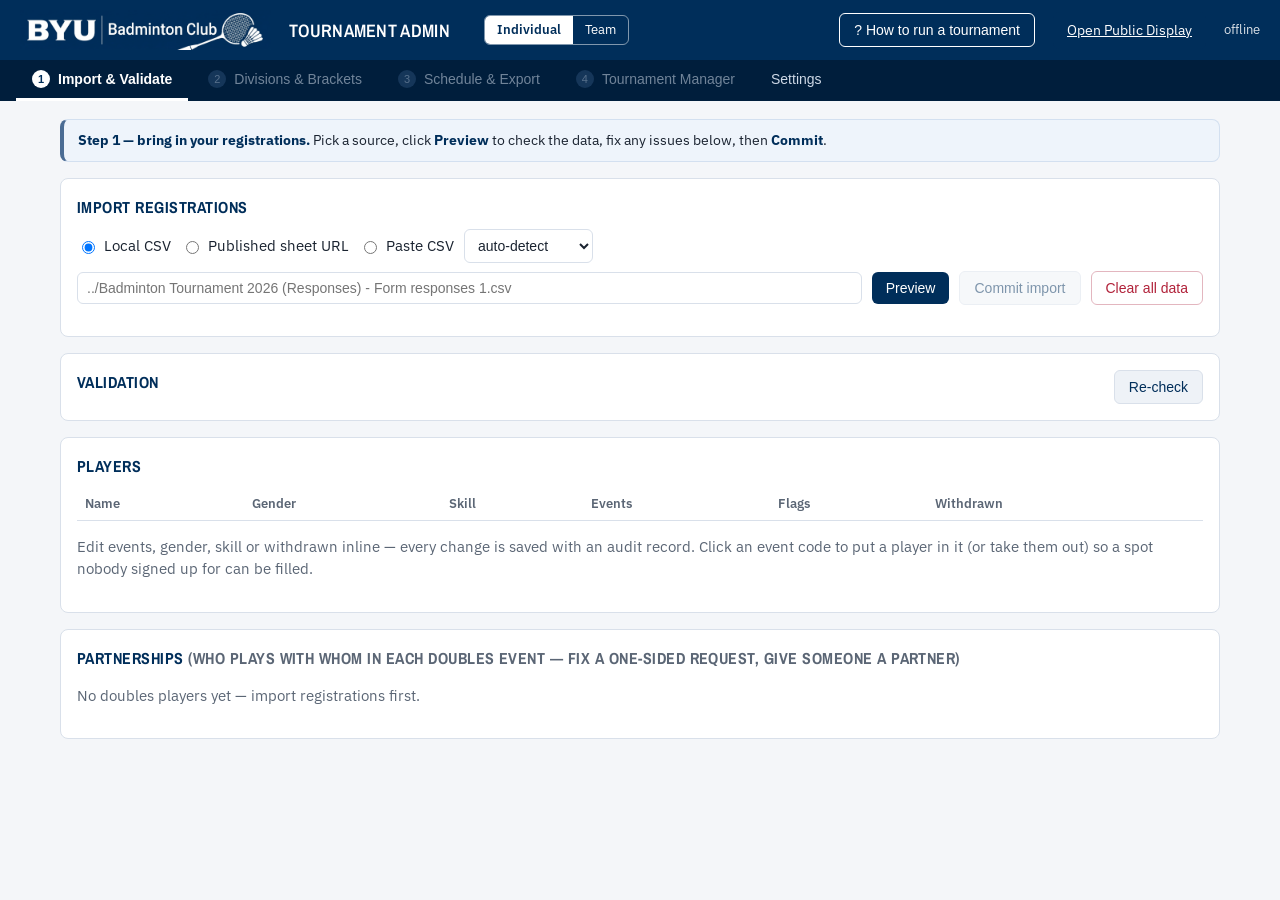
==== commit 55ae3b79: "Let the organizer edit which events a player is entered in. Filling a spot nobody signed up for mean" ====
--- a/web/admin.html
+++ b/web/admin.html
@@ -90,7 +90,8 @@
             <tbody></tbody>
           </table>
         </div>
-        <p class="muted">Edit gender/skill/withdrawn inline — every change is saved with an audit record.</p>
+        <p class="muted">Edit events, gender, skill or withdrawn inline — every change is saved with an audit record.
+          Click an event code to put a player in it (or take them out) so a spot nobody signed up for can be filled.</p>
       </div>
 
       <div class="card" id="partnerships-card">
@@ -189,19 +190,9 @@
           <button class="btn danger" id="btn-clear-divisions" style="margin-left:auto">Clear divisions &amp; brackets</button>
         </div>
         <div id="group-notes" class="muted" style="margin-top:8px"></div>
-      </div>
-
-      <div class="card" id="pairs-card">
-        <h2>Pairs <span class="muted">(check who plays with whom — move players, shuffle, re-pair)</span></h2>
-        <div class="row">
-          <label class="inline">Event <select id="pairs-event"></select></label>
-          <label class="inline">Shuffle <input id="pairs-seed" type="number" value="1" style="width:70px" title="Same number reproduces the same shuffle"></label>
-          <button class="btn secondary" id="pairs-shuffle">Shuffle this event</button>
-          <button class="btn secondary" id="pairs-auto">Re-pair from registrations</button>
-          <span class="muted" id="pairs-meta"></span>
-        </div>
-        <p class="explainer" id="pairs-note"></p>
-        <div id="pairs-body"></div>
+        <p class="muted">Who plays with whom is set on the <b>Import</b> tab
+          (<b>Partnerships</b>) — one table per event, with Shuffle and Re-pair
+          there too. This build uses exactly those pairs.</p>
       </div>
 
       <div class="card">
--- a/web/css/app.css
+++ b/web/css/app.css
@@ -318,19 +318,47 @@
 /* Pairs editor */
 .partner-event { margin: 16px 0 8px; }
 .partner-event:first-child { margin-top: 6px; }
-.partner-head { display: flex; gap: 10px; align-items: baseline; margin-bottom: 4px; }
-.partner-scroll { max-height: 430px; overflow: auto; }
-table.partners { min-width: 900px; }
-table.partners td, table.partners th { vertical-align: top; white-space: nowrap; }
-table.partners th:nth-child(7), table.partners td.status-cell { width: 220px; white-space: normal; }
-table.partners select { min-width: 205px; max-width: 300px; }
-.partner-note { color: var(--muted); font-size: 12px; margin-top: 2px; max-width: 300px; }
-
-.pair-row { display: flex; align-items: center; gap: 8px; flex-wrap: wrap; margin: 4px 0; }
-.pair-row select { min-width: 185px; }
-.pair-row.locked select { opacity: .72; }
-.pair-x { color: var(--muted); font-weight: 700; }
+.partner-head { display: flex; gap: 10px; align-items: baseline; flex-wrap: wrap;
+  margin-bottom: 4px; }
+.partner-actions { margin-left: auto; display: flex; gap: 6px; align-items: center; }
+.partner-actions input { width: 64px; }
+.partner-scroll { max-height: 430px; overflow-y: auto; overflow-x: hidden; }
+/* Fixed layout + percentage columns: the table always fits its card at any
+   window width, so the status column wraps instead of being pushed out of
+   view (or forcing a sideways scroll). */
+table.partners { table-layout: fixed; width: 100%; }
+table.partners th, table.partners td { padding: 6px; vertical-align: top;
+  white-space: normal; overflow-wrap: break-word; }
+table.partners th:nth-child(1) { width: 17%; }
+table.partners th:nth-child(2) { width: 34px; text-align: center; }
+table.partners th:nth-child(3) { width: 46px; text-align: center; }
+table.partners th:nth-child(4) { width: 17%; }
+table.partners th:nth-child(5) { width: 34px; text-align: center; }
+table.partners th:nth-child(6) { width: 46px; text-align: center; }
+table.partners th:nth-child(7) { width: 28%; }
+table.partners th:nth-child(8) { width: 20%; }
+table.partners td:nth-child(2), table.partners td:nth-child(3),
+table.partners td:nth-child(5), table.partners td:nth-child(6) { text-align: center; }
+table.partners select { width: 100%; }
+.partner-buttons { display: flex; flex-wrap: wrap; gap: 4px; margin-top: 4px; }
+.partner-buttons .btn { padding: 4px 8px; font-size: 12px; white-space: nowrap; }
+.partner-note { color: var(--muted); font-size: 12px; margin-top: 2px; }
 .pair-issue { color: var(--warn); font-size: 12.5px; }
-.pair-unpaired { margin-top: 10px; font-size: 13.5px; }
-.pair-chip { display: inline-block; background: #eef4fb; border: 1px solid var(--line);
-  border-radius: 12px; padding: 2px 9px; margin: 3px 4px 0 0; font-size: 13px; }
+/* In a narrow window the same columns get less room: shrink the type a little
+   so names and the status column still read instead of breaking mid-word. */
+@media (max-width: 820px) {
+  table.partners { font-size: 12px; }
+  table.partners th, table.partners td { padding: 5px 4px; }
+  table.partners select { font-size: 12px; padding: 4px 5px; }
+  .partner-buttons .btn { font-size: 11px; padding: 3px 6px; }
+}
+
+/* editable event codes in the players table */
+.ev-cell { white-space: normal; min-width: 108px; line-height: 1.5; }
+.ev-chip {
+  font: inherit; font-size: .7rem; line-height: 1; padding: 3px 5px; margin: 0 1px 1px 0;
+  border: 1px solid var(--line, #d6dbe1); border-radius: 6px; background: #fff;
+  color: #7b8794; cursor: pointer;
+}
+.ev-chip:hover { border-color: #8fa1b3; color: #2d3b4a; }
+.ev-chip.on { background: #e7f2ff; border-color: #7aa7d6; color: #1c4f86; font-weight: 600; }
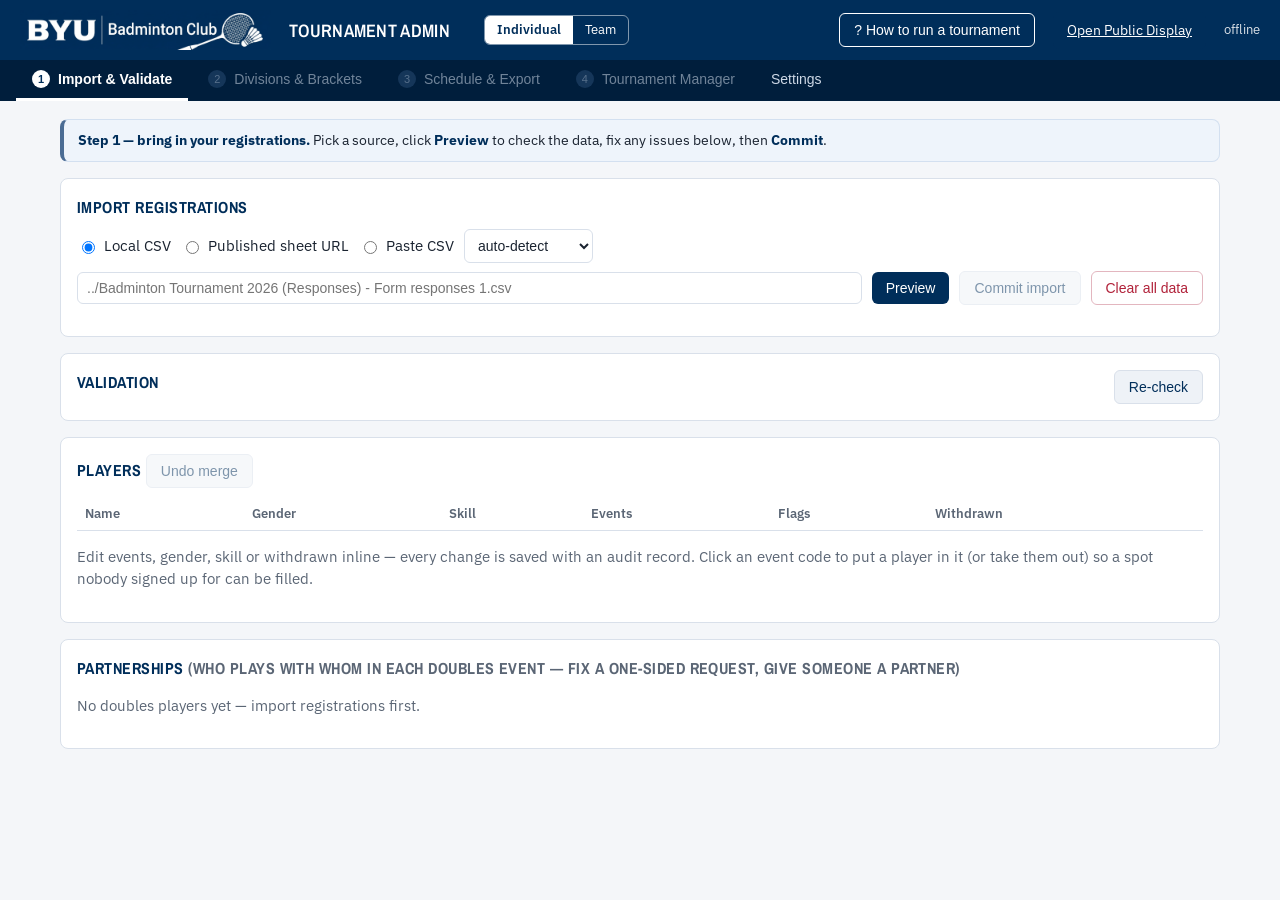
==== commit 43bb5be3: "Let a wrong merge be taken back with an undo. Merging folds one player into another, so picking the " ====
--- a/web/admin.html
+++ b/web/admin.html
@@ -82,7 +82,9 @@
       </div>
 
       <div class="card">
-        <h2>Players <span class="muted" id="player-count"></span></h2>
+        <h2>Players <span class="muted" id="player-count"></span>
+          <button class="btn secondary" id="btn-undo-merge" disabled
+                  title="Put the last merged duplicate back as its own entry">Undo merge</button></h2>
         <div style="max-height:420px;overflow:auto">
           <table id="players">
             <thead><tr><th>Name</th><th>Gender</th><th>Skill</th><th>Events</th>
--- a/web/css/app.css
+++ b/web/css/app.css
@@ -362,3 +362,7 @@
 }
 .ev-chip:hover { border-color: #8fa1b3; color: #2d3b4a; }
 .ev-chip.on { background: #e7f2ff; border-color: #7aa7d6; color: #1c4f86; font-weight: 600; }
+
+/* merge buttons on duplicate-registration warnings */
+.issue-actions { display: inline-flex; gap: 6px; flex-wrap: wrap; margin-left: 8px; }
+.merge-btn { font-size: .72rem; padding: 2px 8px; }
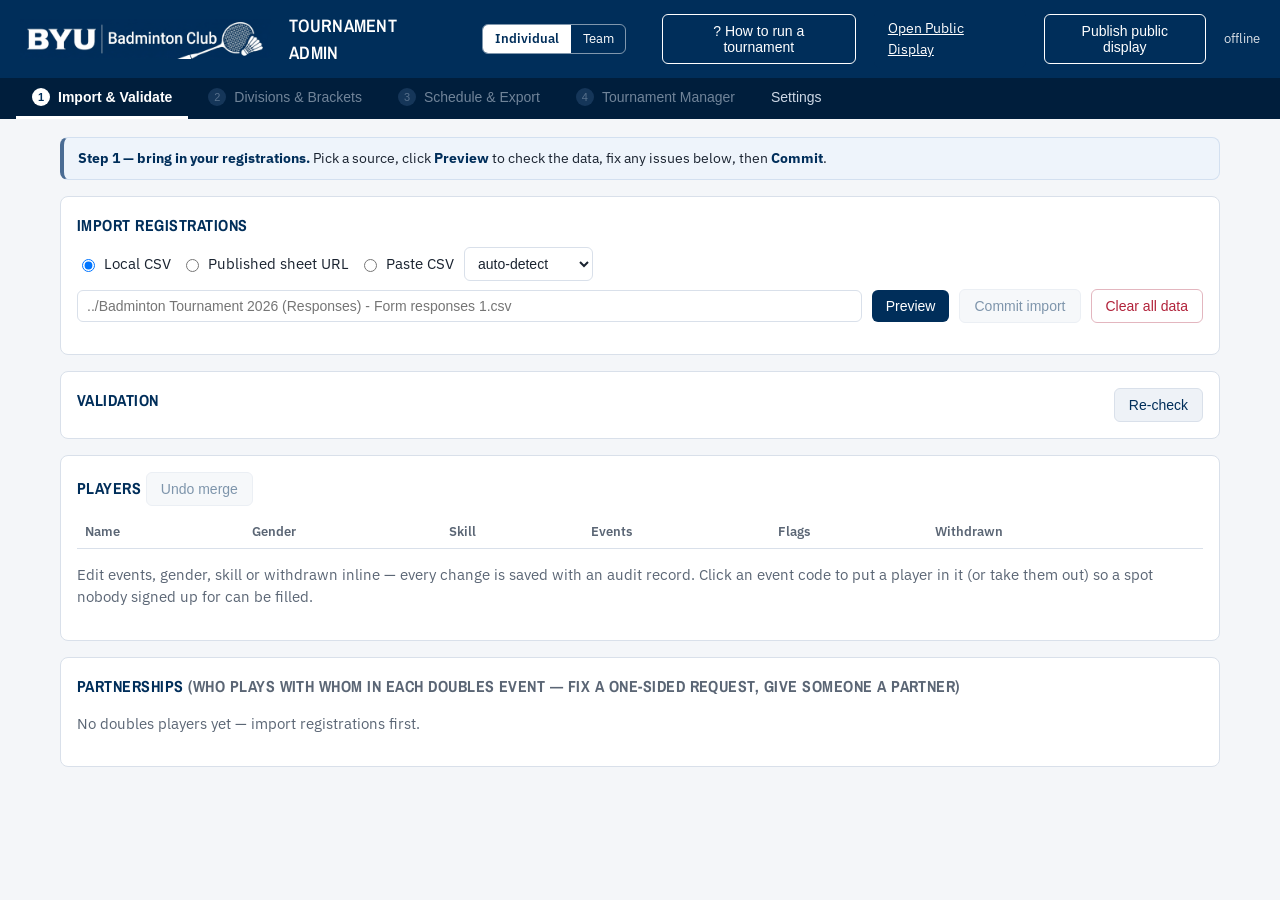
==== commit 8b397036: "Let the organizer pick the knockout courts and publish from the admin. The courts QF/SF/final must u" ====
--- a/web/admin.html
+++ b/web/admin.html
@@ -20,6 +20,8 @@
     <span class="spacer"></span>
     <button class="btn ghost" id="btn-help" style="color:#fff;border-color:#fff">? How to run a tournament</button>
     <a class="btn ghost" href="/public" target="_blank" style="color:#fff;border-color:#fff">Open Public Display</a>
+    <button class="btn ghost" id="btn-publish" style="color:#fff;border-color:#fff"
+            title="Re-export the public snapshot, commit it and push it — GitHub Pages redeploys in about a minute">Publish public display</button>
     <span class="status" id="status">connecting…</span>
   </header>
 
@@ -31,6 +33,7 @@
         <li><b>Divisions &amp; Brackets</b> — click <b>Build divisions &amp; pairs</b>. Or make a <b>Custom bracket</b> by typing players in. Use <b>Plan</b> on a division to compare formats and time estimates, then approve one. Enter results by clicking a match. <b>Finalize</b> to lock a bracket.</li>
         <li><b>Schedule &amp; Export</b> — <b>Generate schedule</b> (warm-up/buffer/rest built in, no player double-booked), check for conflicts, and export CSVs.</li>
         <li><b>Settings</b> — set courts, day start, slot timing, and match format. These feed the scheduler and planner. No code needed.</li>
+        <li><b>Publish public display</b> (top right) — refreshes and pushes the GitHub Pages snapshot from here; no terminal, no stopping the server.</li>
         <li>Open the <b>Public Display</b> on a second monitor — it mirrors everything live with Overview / Bracket / Standings / Schedule tabs.</li>
       </ol>
       <p class="muted">Tip: import a file from <code>sample_data/</code> to practice with fake data first.</p>
@@ -342,6 +345,19 @@
           <label class="inline">Day end <input id="set-dayend" type="time" style="width:120px"></label>
           <label class="inline">Rest between matches (min) <input id="set-rest" type="number" min="0" style="width:70px"></label>
         </div>
+        <div class="row" style="gap:18px;margin-top:10px">
+          <label class="inline">Center courts (knockout only)
+            <input id="set-center" type="text" placeholder="2, 3, 6, 7" style="width:130px"></label>
+          <span class="muted">QF/SF/final may only use these courts (obstruction-free ones); pools and early rounds use any court. Blank = no restriction, and with fewer than two usable courts the rule is dropped so play never stalls.</span>
+        </div>
+        <div class="row" style="gap:18px;margin-top:10px">
+          <label class="inline">Schedule style
+            <select id="set-mode">
+              <option value="integrated">Integrated — all events share every court</option>
+              <option value="separated">Separated — one event at a time (run order)</option>
+            </select></label>
+          <span class="muted">Integrated finishes soonest; separated plays the run order set on the Divisions tab and leaves courts idle between events.</span>
+        </div>
         <h3 style="margin:14px 0 4px;color:var(--navy);font-size:14px">Slot timing (minutes)</h3>
         <div class="row" style="gap:18px">
           <label class="inline">Warm-up <input id="set-warmup" type="number" min="0" style="width:70px"></label>
--- a/web/css/bracket.css
+++ b/web/css/bracket.css
@@ -28,6 +28,14 @@
 .seg-heading { margin: 14px 0 4px; font-size: 12px; font-weight: 700;
   color: var(--royal); text-transform: uppercase; letter-spacing: .08em;
   font-family: var(--sans); }
+.seg-note { font-size: 12px; color: var(--muted); margin: 0 0 6px; }
+/* Multi-pool stage: one column per pool with its rounds stacked in order, so the
+   pools read as running side by side rather than as a queue of rounds. */
+.pool-col { justify-content: flex-start; }
+.pool-col .match { margin-bottom: 6px; }
+.round-cap { font-size: 10.5px; font-weight: 700; color: var(--muted);
+  text-transform: uppercase; letter-spacing: .06em; margin: 12px 0 5px; }
+.round-cap:first-of-type { margin-top: 0; }
 .match .side:last-child { border-bottom: 0; }
 .match .side { align-items: center; }
 /* Names may wrap; score boxes must NOT wrap and stay centred beside the name. */
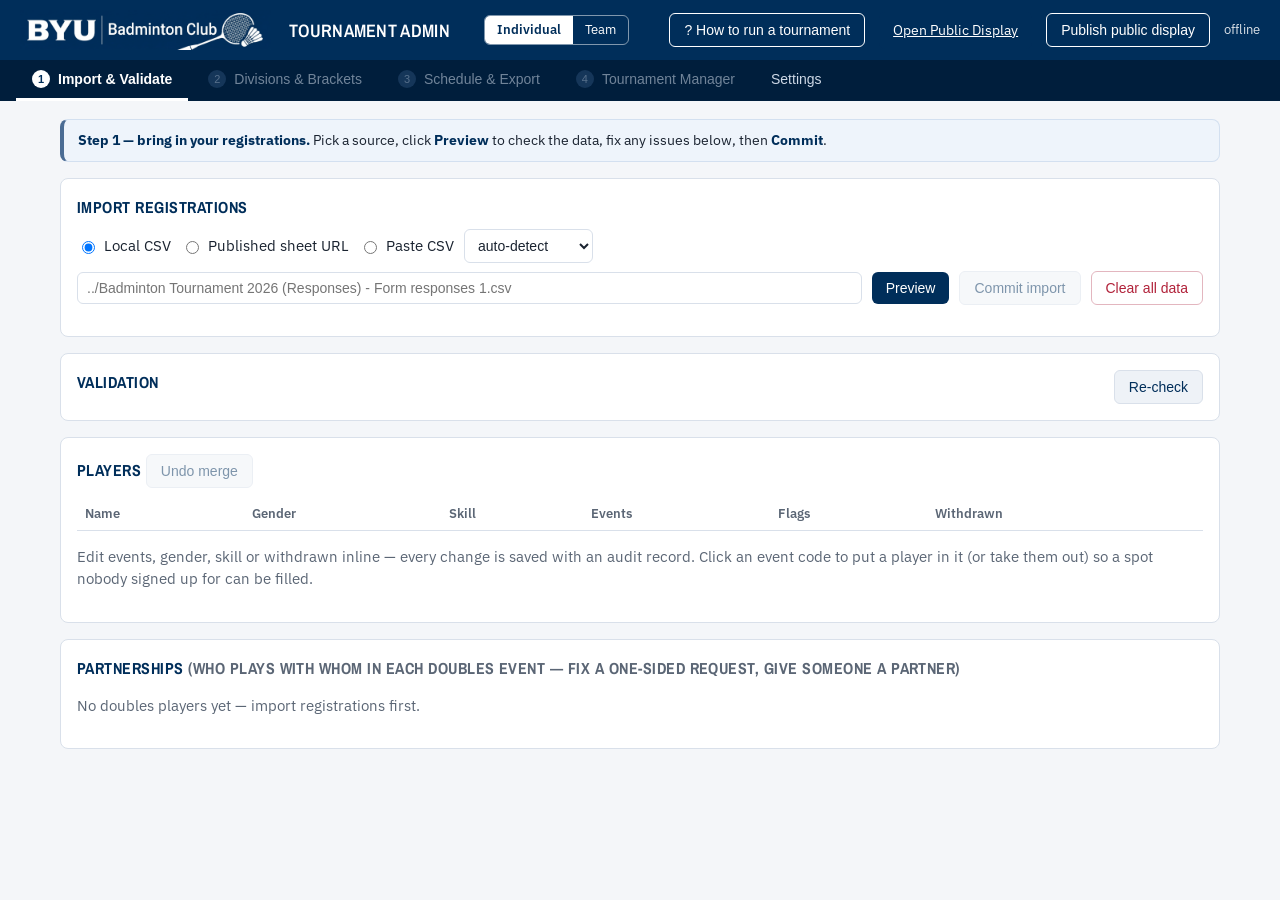
==== commit 25f81ffc: "Say when the snapshot last reached GitHub, and let a wrong score be undone. The badge beside Publish" ====
--- a/web/admin.html
+++ b/web/admin.html
@@ -17,12 +17,16 @@
       <button data-mode="individual" class="active">Individual</button>
       <button data-mode="team">Team</button>
     </span>
-    <span class="spacer"></span>
-    <button class="btn ghost" id="btn-help" style="color:#fff;border-color:#fff">? How to run a tournament</button>
-    <a class="btn ghost" href="/public" target="_blank" style="color:#fff;border-color:#fff">Open Public Display</a>
-    <button class="btn ghost" id="btn-publish" style="color:#fff;border-color:#fff"
-            title="Re-export the public snapshot, commit it and push it — GitHub Pages redeploys in about a minute">Publish public display</button>
-    <span class="status" id="status">connecting…</span>
+    <span class="topbar-right">
+      <button class="btn ghost" id="btn-help" style="color:#fff;border-color:#fff">? How to run a tournament</button>
+      <a class="btn ghost" href="/public" target="_blank" style="color:#fff;border-color:#fff">Open Public Display</a>
+      <span class="publish-group">
+        <span class="publish-stamp" id="publish-stamp" hidden></span>
+        <button class="btn ghost" id="btn-publish" style="color:#fff;border-color:#fff"
+                title="Re-export the public snapshot, commit it and push it — GitHub Pages redeploys in about a minute">Publish public display</button>
+      </span>
+      <span class="status" id="status">connecting…</span>
+    </span>
   </header>
 
   <div class="modal-back" id="help-modal">
@@ -33,7 +37,7 @@
         <li><b>Divisions &amp; Brackets</b> — click <b>Build divisions &amp; pairs</b>. Or make a <b>Custom bracket</b> by typing players in. Use <b>Plan</b> on a division to compare formats and time estimates, then approve one. Enter results by clicking a match. <b>Finalize</b> to lock a bracket.</li>
         <li><b>Schedule &amp; Export</b> — <b>Generate schedule</b> (warm-up/buffer/rest built in, no player double-booked), check for conflicts, and export CSVs.</li>
         <li><b>Settings</b> — set courts, day start, slot timing, and match format. These feed the scheduler and planner. No code needed.</li>
-        <li><b>Publish public display</b> (top right) — refreshes and pushes the GitHub Pages snapshot from here; no terminal, no stopping the server.</li>
+        <li><b>Publish public display</b> (top right) — refreshes and pushes the GitHub Pages snapshot from here; no terminal, no stopping the server. The note beside it says when <code>site/</code> last reached the remote. Pages rebuilds a minute after a push; if the public page still looks old, hard-refresh it (<b>Ctrl+F5</b> / <b>Cmd+Shift+R</b>), then check the repo's <b>Actions</b> tab for a failed Pages run — the public page itself re-checks for a new snapshot every 60 seconds.</li>
         <li>Open the <b>Public Display</b> on a second monitor — it mirrors everything live with Overview / Bracket / Standings / Schedule tabs.</li>
       </ol>
       <p class="muted">Tip: import a file from <code>sample_data/</code> to practice with fake data first.</p>
--- a/web/css/app.css
+++ b/web/css/app.css
@@ -34,12 +34,31 @@
 header.topbar {
   background: var(--navy); color: var(--white);
   display: flex; align-items: center; gap: 18px;
+  /* Wrap on any window: a narrow header used to push the right-hand buttons
+     (Publish, Public Display) off the screen behind a sideways scroll. */
+  flex-wrap: wrap;
   padding: 10px 20px; box-shadow: 0 2px 6px rgba(0,0,0,.2);
 }
 header.topbar img.logo { height: 40px; width: auto; display: block; }
 header.topbar .title { font-size: 18px; font-weight: 600; letter-spacing: .3px; }
-header.topbar .spacer { flex: 1; }
+/* Right-hand controls travel as one right-aligned block, so a narrow window
+   wraps them together instead of pushing Publish off the screen. */
+header.topbar .topbar-right {
+  margin-left: auto; display: flex; align-items: center; gap: 14px;
+  flex-wrap: wrap; justify-content: flex-end; max-width: 100%;
+}
 header.topbar .status { font-size: 13px; opacity: .85; }
+/* "site/ published …" next to the Publish button: the last snapshot that was
+   pushed, so nobody has to guess whether Pages rebuilt. */
+header.topbar .publish-group {
+  display: flex; align-items: center; gap: 10px; max-width: 100%;
+}
+header.topbar .publish-stamp {
+  font-size: 12px; line-height: 1.3; opacity: .85; white-space: nowrap;
+  cursor: help; border-bottom: 1px dotted rgba(255,255,255,.45);
+}
+header.topbar .publish-stamp[data-state="pending"] { color: #ffd166; opacity: 1; }
+header.topbar .publish-stamp[data-state="none"] { opacity: .6; }
 
 .tabs { display: flex; gap: 4px; background: var(--navy-dark); padding: 0 16px; }
 .tabs button {
@@ -274,6 +293,13 @@
 .done-row { font-size: 13px; padding: 3px 0; border-bottom: 1px solid var(--line); }
 .done-row .dr-div { color: var(--royal); font-size: 11px; text-transform: uppercase; letter-spacing: .05em; margin-right: 6px; }
 .done-row b { color: var(--ok); }
+/* "undo" beside a completed match: deletes a mis-entered result. */
+.done-row .done-undo {
+  margin-left: 8px; font-size: 11px; padding: 1px 6px; cursor: pointer;
+  background: transparent; color: #8a1f1f; border: 1px solid var(--line);
+  border-radius: 8px; text-transform: uppercase; letter-spacing: .05em;
+}
+.done-row .done-undo:hover { border-color: #8a1f1f; }
 .pill { font-size: 12px; padding: 2px 7px; border: 1px solid var(--line); border-radius: 10px; }
 
 /* Modal for result entry */
@@ -300,7 +326,6 @@
 /* Phones: keep the header, step tabs and cards inside the viewport. */
 @media (max-width: 760px) {
   header.topbar { padding: 8px 10px; gap: 10px; flex-wrap: wrap; }
-  header.topbar .spacer { display: none; }
   header.topbar img.logo { height: 30px; }
   header.topbar .title {
     font-size: 14px; min-width: 0; overflow: hidden;
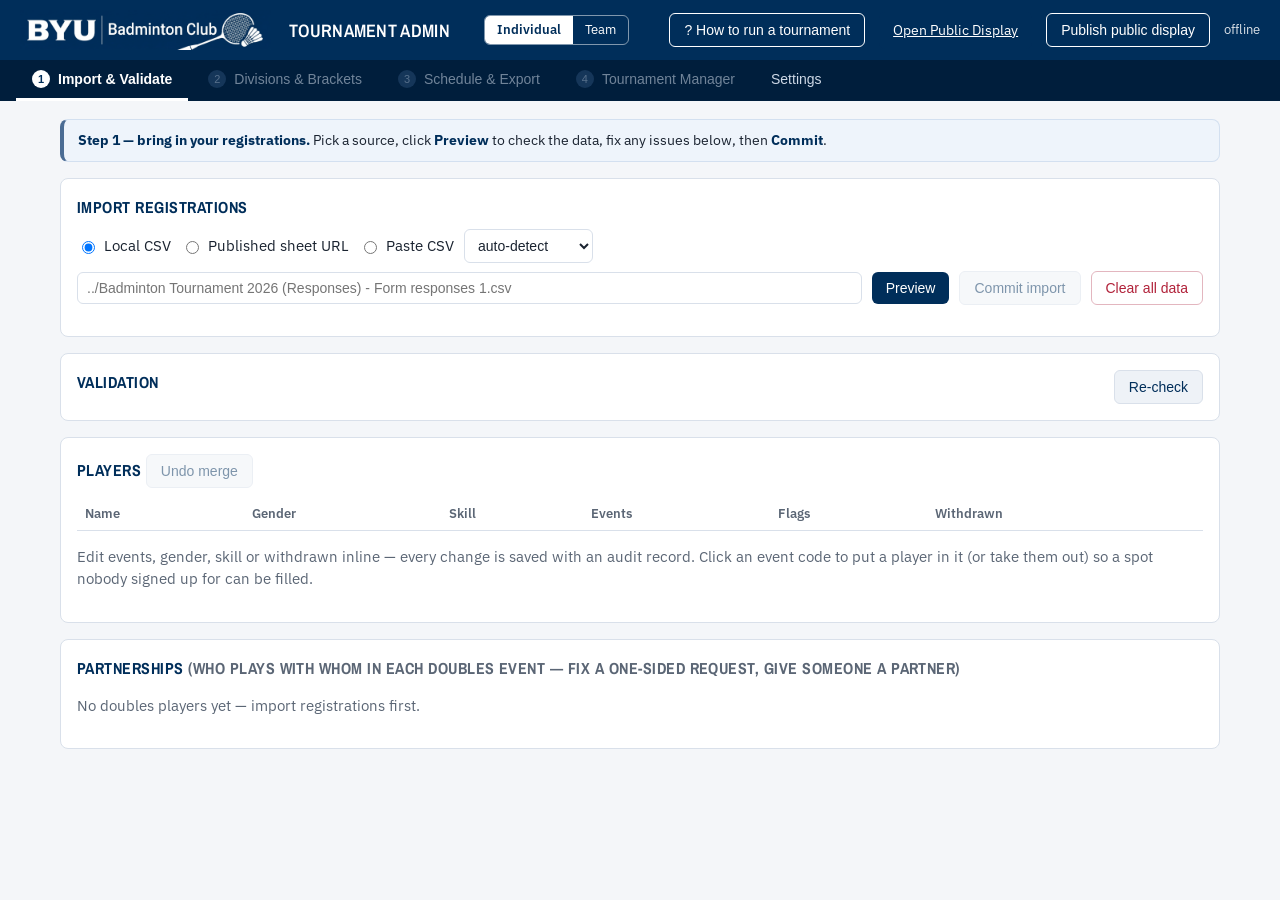
==== commit bcafa953: "Add late entrants by hand without touching the import. The Divisions tab now takes a player or pair " ====
--- a/web/admin.html
+++ b/web/admin.html
@@ -34,7 +34,7 @@
       <h3>How to run a tournament</h3>
       <ol class="help-list" style="font-size:14px;line-height:1.6">
         <li><b>Import &amp; Validate</b> — paste your published Google Sheet CSV URL (or a local file / pasted CSV), click <b>Preview</b>, review the validation list, fix any gender/skill inline, then <b>Commit</b>.</li>
-        <li><b>Divisions &amp; Brackets</b> — click <b>Build divisions &amp; pairs</b>. Or make a <b>Custom bracket</b> by typing players in. Use <b>Plan</b> on a division to compare formats and time estimates, then approve one. Enter results by clicking a match. <b>Finalize</b> to lock a bracket.</li>
+        <li><b>Divisions &amp; Brackets</b> — click <b>Build divisions &amp; pairs</b>. Or make a <b>Custom bracket</b> by typing players in. <b>Late entry</b> adds someone who turns up on the day (player or pair) without touching the import. Use <b>Plan</b> on a division to compare formats and time estimates, then approve one. Enter results by clicking a match. <b>Finalize</b> to lock a bracket.</li>
         <li><b>Schedule &amp; Export</b> — <b>Generate schedule</b> (warm-up/buffer/rest built in, no player double-booked), check for conflicts, and export CSVs.</li>
         <li><b>Settings</b> — set courts, day start, slot timing, and match format. These feed the scheduler and planner. No code needed.</li>
         <li><b>Publish public display</b> (top right) — refreshes and pushes the GitHub Pages snapshot from here; no terminal, no stopping the server. The note beside it says when <code>site/</code> last reached the remote. Pages rebuilds a minute after a push; if the public page still looks old, hard-refresh it (<b>Ctrl+F5</b> / <b>Cmd+Shift+R</b>), then check the repo's <b>Actions</b> tab for a failed Pages run — the public page itself re-checks for a new snapshot every 60 seconds.</li>
@@ -205,6 +205,23 @@
       </div>
 
       <div class="card">
+        <h2>Late entry <span class="muted">(add a player or pair by hand — the import is untouched)</span></h2>
+        <div class="row">
+          <label class="inline">Event
+            <select id="late-event"><option>MS</option><option>WS</option>
+              <option>MD</option><option>WD</option><option>XD</option></select></label>
+        </div>
+        <p class="muted" style="margin:8px 0 4px" id="late-hint">One entrant per line.
+          Doubles: <code>Player A / Player B</code> — or just one name to pair them later.</p>
+        <textarea id="late-entries" rows="3" style="width:100%;font-family:monospace"
+          placeholder="Late Entrant:5 / Partner Name:4"></textarea>
+        <div class="row" style="margin-top:8px">
+          <button class="btn" id="btn-late-add">Add to roster</button>
+          <span class="muted" id="late-note"></span>
+        </div>
+      </div>
+
+      <div class="card">
         <h2>Custom bracket <span class="muted">(type players in yourself — no import needed)</span></h2>
         <div class="row">
           <label class="inline">Name <input id="cb-label" placeholder="e.g. Saturday Open" style="width:180px"></label>
